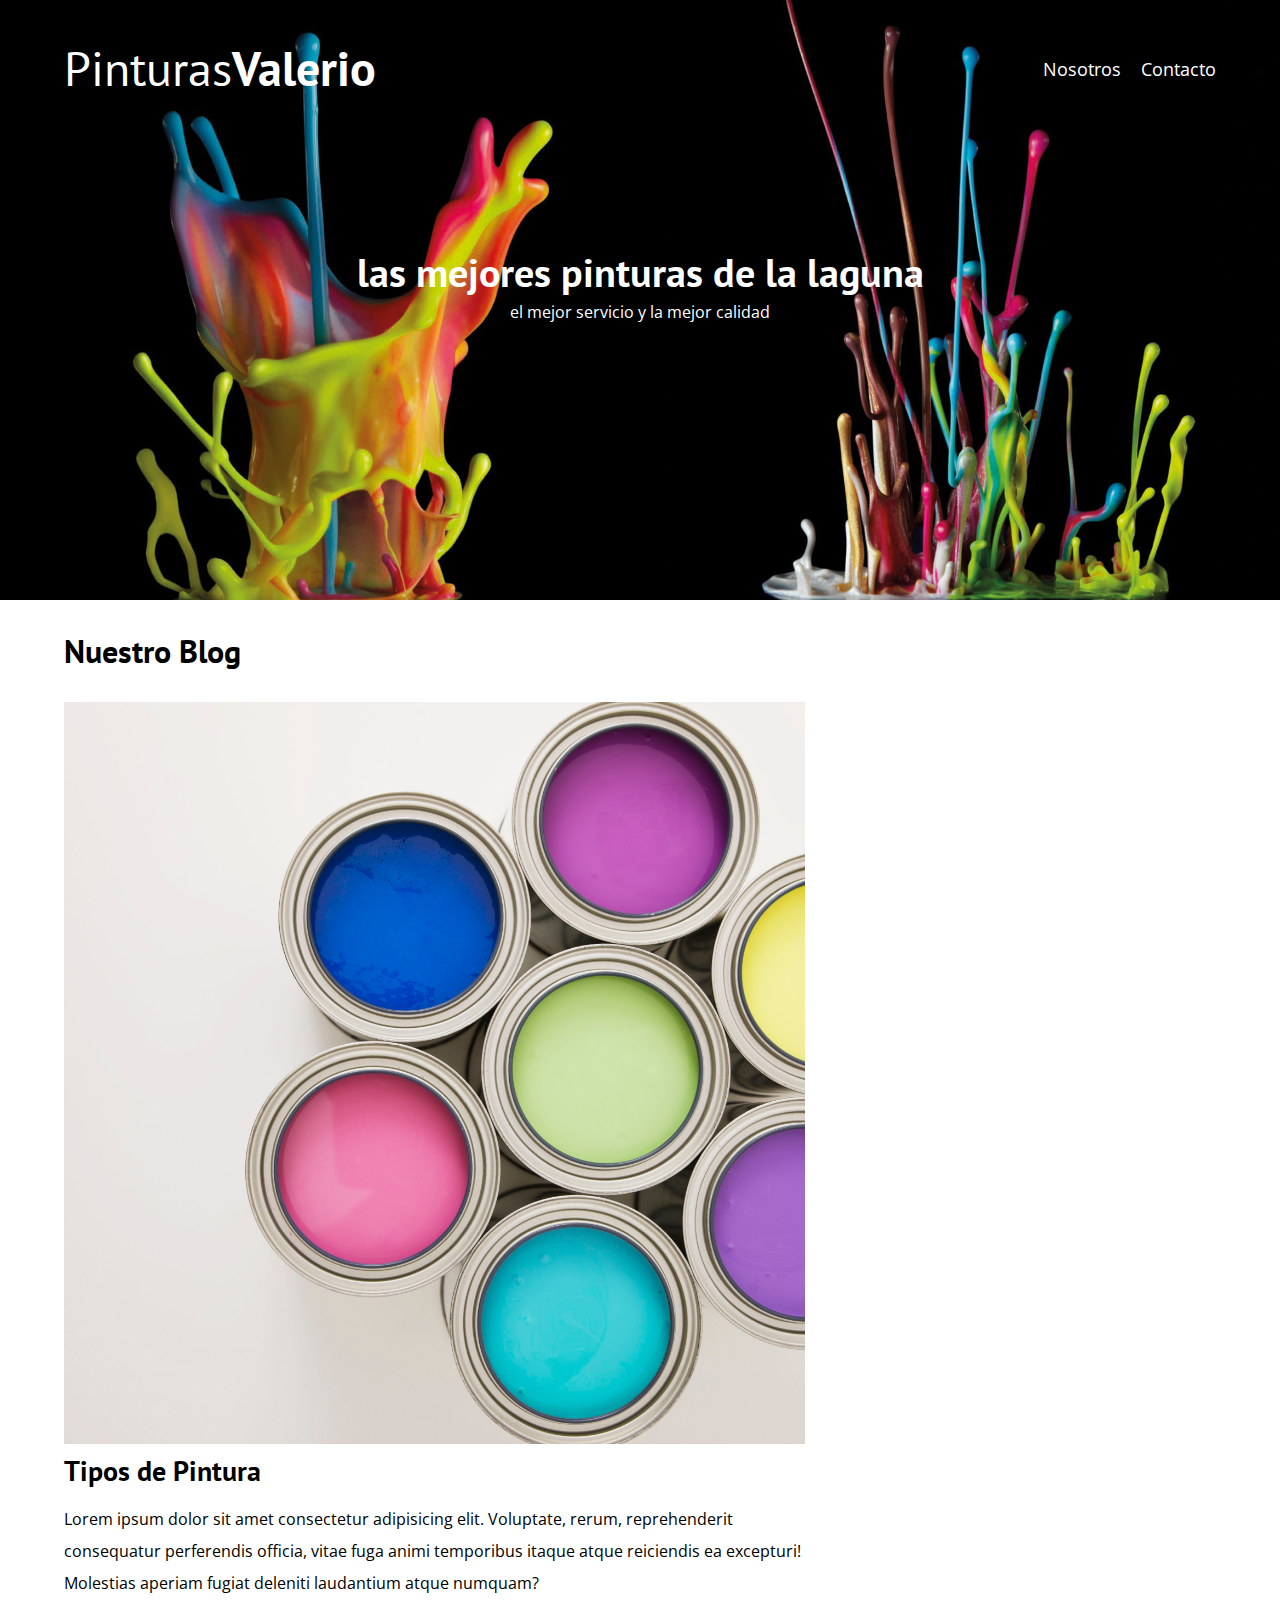
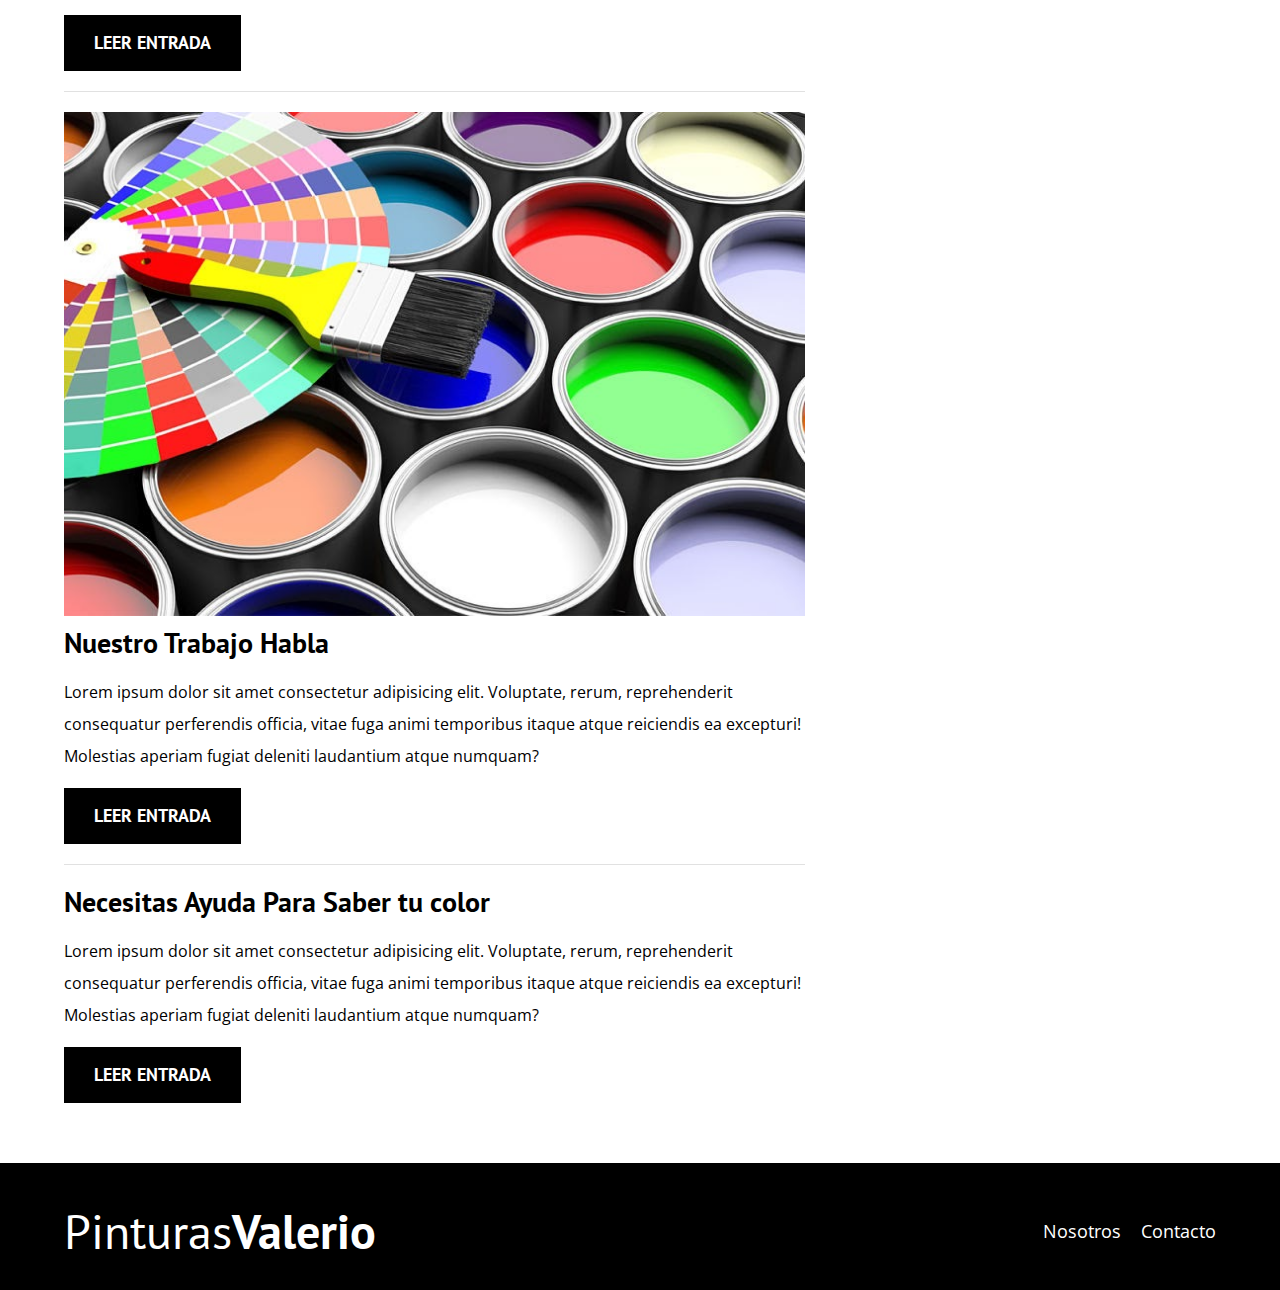
==== Pinturas Valerio/index.html @ 2f693395 "Add files via upload" ====
<!DOCTYPE html>
<html lang="en">
<head>
    <meta charset="UTF-8">
    <meta name="viewport" content="width=device-width, initial-scale=1.0">
    <title>PinturasValerio</title>
    <meta name="description" content="Página web de blog de café">

    <!-- Prefetch -->
    <link rel="prefetch" href="nosotros.html" as="document">

    <!-- Preload -->
    <link rel="preload" href="css/normalize.css" as="style">
    <link rel="stylesheet" href="css/normalize.css">

    <link rel="preload" href="https://fonts.googleapis.com/css2?family=Open+Sans&family=PT+Sans:wght@400;700&display=swap"  crossorigin="crossorigin" as="font">
    <link href="https://fonts.googleapis.com/css2?family=Open+Sans&family=PT+Sans:wght@400;700&display=swap" rel="stylesheet">
    
    <link rel="preload" href="css/style.css" as="style">
    <link rel="stylesheet" href="css/style.css">
</head>
<body>

    <header class="header">

        <div class="contenedor">
            <div class="barra">
                <a class="logo" href="index.html">
                    <h1 class="logo__nombre no-margin centrar-texto">Pinturas<span class="logo__bold">Valerio</span></h1>
                </a>

                <nav class="navegacion">
                    <a href="nosotros.html" class="navegacion__enlace">Nosotros</a>
                    <a href="contacto" class="navegacion__enlace">Contacto</a>
                </nav>
            </div>
        </div>

        <div class="header__texto">
            <h2 class="no-margin">las mejores pinturas de la laguna</h2>
            <p class="no-margin">el mejor servicio y la mejor calidad</p>
        </div>
    </header>

    <div class="contenedor contenido-principal">
        <main class="blog">
            <h3>Nuestro Blog</h3>

            <article class="entrada">
                <div class="entrada__imagen">
                    <picture>
                        
                        <img loading="lazy" src="img/tipodepinturas2.jpg" alt="imagen blog"> 
                    </picture>
                </div>

                <div class="entrada__contenido">
                    <h4 class="no-margin">Tipos de Pintura</h4>
                    <p>Lorem ipsum dolor sit amet consectetur adipisicing elit. Voluptate, rerum, reprehenderit consequatur perferendis officia, vitae fuga animi temporibus itaque atque reiciendis ea excepturi! Molestias aperiam fugiat deleniti laudantium atque numquam?</p>
                    <a href="entrada.html" class="boton boton--primario">Leer Entrada</a>
                </div>
            </article>

            <article class="entrada">
                <div class="entrada__imagen">
                    <picture>
                        
                        <img loading="lazy" src="img/tipodepinturas.jpg" alt="imagen blog"> 
                    </picture>
                </div>

                <div class="entrada__contenido">
                    <h4 class="no-margin">Nuestro Trabajo Habla</h4>
                    <p>Lorem ipsum dolor sit amet consectetur adipisicing elit. Voluptate, rerum, reprehenderit consequatur perferendis officia, vitae fuga animi temporibus itaque atque reiciendis ea excepturi! Molestias aperiam fugiat deleniti laudantium atque numquam?</p>
                    <a href="entrada.html" class="boton boton--primario">Leer Entrada</a>
                </div>
            </article>

            <article class="entrada">
                

                <div class="entrada__contenido">
                    <h4 class="no-margin">Necesitas Ayuda Para Saber tu color</h4>
                    <p>Lorem ipsum dolor sit amet consectetur adipisicing elit. Voluptate, rerum, reprehenderit consequatur perferendis officia, vitae fuga animi temporibus itaque atque reiciendis ea excepturi! Molestias aperiam fugiat deleniti laudantium atque numquam?</p>
                    <a href="entrada.html" class="boton boton--primario">Leer Entrada</a>
                </div>
            </article>
        </main>
        
    </div>

    <footer class="footer">
        <div class="contenedor">
            <div class="barra">
                <a class="logo" href="index.html">
                    <h1 class="logo__nombre no-margin centrar-texto">Pinturas<span class="logo__bold">Valerio</span></h1>
                </a>

                <nav class="navegacion">
                    <a href="nosotros.html" class="navegacion__enlace">Nosotros</a>
                    <a href="contacto.html" class="navegacion__enlace">Contacto</a>
                </nav>
            </div>
        </div>
    </footer>
    
    <script src="js/modernizr.js"></script>
</body>
</html>
---- Pinturas Valerio/css/style.css ----
:root {
    --fuenteHeading: 'PT Sans', sans-serif;
    --fuenteParrafos: 'Open Sans', sans-serif;

    --primario: #784D3C;
    --gris: #e1e1e1;
    --blanco: #ffffff;
    --negro: #000000;
}
html {
    box-sizing: border-box;
    font-size: 62.5%; /* 1 rem = 10px */    
}
*, *:before, *:after {
    box-sizing: inherit;
}
body {
    font-family: var(--fuenteParrafos);
    font-size: 1.6rem;
    line-height: 2;
}

/** Globales **/
.contenedor {
    width: min(90%, 120rem);
    margin: 0 auto;
}
a {
    text-decoration: none;
}
h1, h2, h3, h4 {
    font-family: var(--fuenteHeading);
    line-height: 1.2;
}
h1 {
    font-size: 4.8rem;
}
h2 {
    font-size: 4rem;
}
h3 {
    font-size: 3.2rem;
}
h4 {
    font-size: 2.8rem;
}
img {
    max-width: 100%;
}
/** Utilidades **/
.no-margin {
    margin: 0;
}
.no-padding {
    padding: 0;
}
.centrar-texto {
    text-align: center;
}

/** Header **/
.webp .header {
    background-image: url(../img/portada1.jpg);
}
.no-webp .header {
    background-image: url(../img/portada1.jpg);
}
.header {
    height: 60rem;
    background-size: cover;
    background-repeat: no-repeat;
    background-position: center center;
}
.header__texto {
   text-align: center;
   color: var(--blanco);
   margin-top: 5rem;
}
@media (min-width: 768px) {
    .header__texto {
        margin-top: 15rem;
    }
}
.barra {
    padding-top: 4rem;
}

@media (min-width: 768px) {
    .barra {
        display: flex;
        justify-content: space-between;
        align-items: center;
    }
}
.logo {
    color: var(--blanco);
    
}
.logo__nombre {
    font-weight: 400;
}
.logo__bold {
    font-weight: 700;
}
@media (min-width: 768px) {
    .navegacion {
        display: flex;
        gap: 2rem;
    }
}
.navegacion__enlace {
    display: block;
    text-align: center;
    font-size: 1.8rem;
    color: var(--blanco);
}

@media (min-width: 768px) {
    .contenido-principal {
        display: grid;
        grid-template-columns: 2fr 1fr;
        column-gap: 4rem;
    }
}

.entrada {
    border-bottom: 1px solid var(--gris);
    margin-bottom: 2rem;
}
.entrada:last-of-type {
    border: none;
    margin-bottom: 0;
}
.boton {
    display: block;
    font-family: var(--fuenteHeading);
    color: var(--blanco);
    text-align: center;
    padding: 1rem 3rem;
    font-size: 1.8rem;
    text-transform: uppercase;
    font-weight: 700;
    margin-bottom: 2rem;
    border: none;
}

@media (min-width: 768px) {
    .boton {
        display: inline-block;

    }
}
.boton:hover {
    cursor: pointer;
}
.boton--primario {
    background-color: var(--negro);
}
.boton--secundario {
    background-color: var(--primario);
}

.cursos {
    list-style: none;
}

.widget-curso {
    border-bottom: 1px solid var(--gris);
    margin-bottom: 2rem;
}
.widget-curso:last-of-type {
    border: none;
    margin-bottom: 0;
}
.widget-curso__label {
    font-family: var(--fuenteHeading);
    font-weight: bold;
}
.widget-curso__info {
    font-weight: normal;
}
.widget-curso__label,
.widget-curso__info {
    font-size: 2rem;
}

.footer {
    background-color: var(--negro);
    padding-bottom: 3rem;
    margin-top: 4rem;
}

/** Sobre Nosotros **/
@media (min-width: 768px) {
    .sobre-nosotros {
        display: grid;
        grid-template-columns: repeat(2, 1fr);
        column-gap: 2rem;
    }
}



/** Contacto **/
---- Pinturas Valerio/css/style.css ----
:root {
    --fuenteHeading: 'PT Sans', sans-serif;
    --fuenteParrafos: 'Open Sans', sans-serif;

    --primario: #784D3C;
    --gris: #e1e1e1;
    --blanco: #ffffff;
    --negro: #000000;
}
html {
    box-sizing: border-box;
    font-size: 62.5%; /* 1 rem = 10px */    
}
*, *:before, *:after {
    box-sizing: inherit;
}
body {
    font-family: var(--fuenteParrafos);
    font-size: 1.6rem;
    line-height: 2;
}

/** Globales **/
.contenedor {
    width: min(90%, 120rem);
    margin: 0 auto;
}
a {
    text-decoration: none;
}
h1, h2, h3, h4 {
    font-family: var(--fuenteHeading);
    line-height: 1.2;
}
h1 {
    font-size: 4.8rem;
}
h2 {
    font-size: 4rem;
}
h3 {
    font-size: 3.2rem;
}
h4 {
    font-size: 2.8rem;
}
img {
    max-width: 100%;
}
/** Utilidades **/
.no-margin {
    margin: 0;
}
.no-padding {
    padding: 0;
}
.centrar-texto {
    text-align: center;
}

/** Header **/
.webp .header {
    background-image: url(../img/portada1.jpg);
}
.no-webp .header {
    background-image: url(../img/portada1.jpg);
}
.header {
    height: 60rem;
    background-size: cover;
    background-repeat: no-repeat;
    background-position: center center;
}
.header__texto {
   text-align: center;
   color: var(--blanco);
   margin-top: 5rem;
}
@media (min-width: 768px) {
    .header__texto {
        margin-top: 15rem;
    }
}
.barra {
    padding-top: 4rem;
}

@media (min-width: 768px) {
    .barra {
        display: flex;
        justify-content: space-between;
        align-items: center;
    }
}
.logo {
    color: var(--blanco);
    
}
.logo__nombre {
    font-weight: 400;
}
.logo__bold {
    font-weight: 700;
}
@media (min-width: 768px) {
    .navegacion {
        display: flex;
        gap: 2rem;
    }
}
.navegacion__enlace {
    display: block;
    text-align: center;
    font-size: 1.8rem;
    color: var(--blanco);
}

@media (min-width: 768px) {
    .contenido-principal {
        display: grid;
        grid-template-columns: 2fr 1fr;
        column-gap: 4rem;
    }
}

.entrada {
    border-bottom: 1px solid var(--gris);
    margin-bottom: 2rem;
}
.entrada:last-of-type {
    border: none;
    margin-bottom: 0;
}
.boton {
    display: block;
    font-family: var(--fuenteHeading);
    color: var(--blanco);
    text-align: center;
    padding: 1rem 3rem;
    font-size: 1.8rem;
    text-transform: uppercase;
    font-weight: 700;
    margin-bottom: 2rem;
    border: none;
}

@media (min-width: 768px) {
    .boton {
        display: inline-block;

    }
}
.boton:hover {
    cursor: pointer;
}
.boton--primario {
    background-color: var(--negro);
}
.boton--secundario {
    background-color: var(--primario);
}

.cursos {
    list-style: none;
}

.widget-curso {
    border-bottom: 1px solid var(--gris);
    margin-bottom: 2rem;
}
.widget-curso:last-of-type {
    border: none;
    margin-bottom: 0;
}
.widget-curso__label {
    font-family: var(--fuenteHeading);
    font-weight: bold;
}
.widget-curso__info {
    font-weight: normal;
}
.widget-curso__label,
.widget-curso__info {
    font-size: 2rem;
}

.footer {
    background-color: var(--negro);
    padding-bottom: 3rem;
    margin-top: 4rem;
}

/** Sobre Nosotros **/
@media (min-width: 768px) {
    .sobre-nosotros {
        display: grid;
        grid-template-columns: repeat(2, 1fr);
        column-gap: 2rem;
    }
}



/** Contacto **/
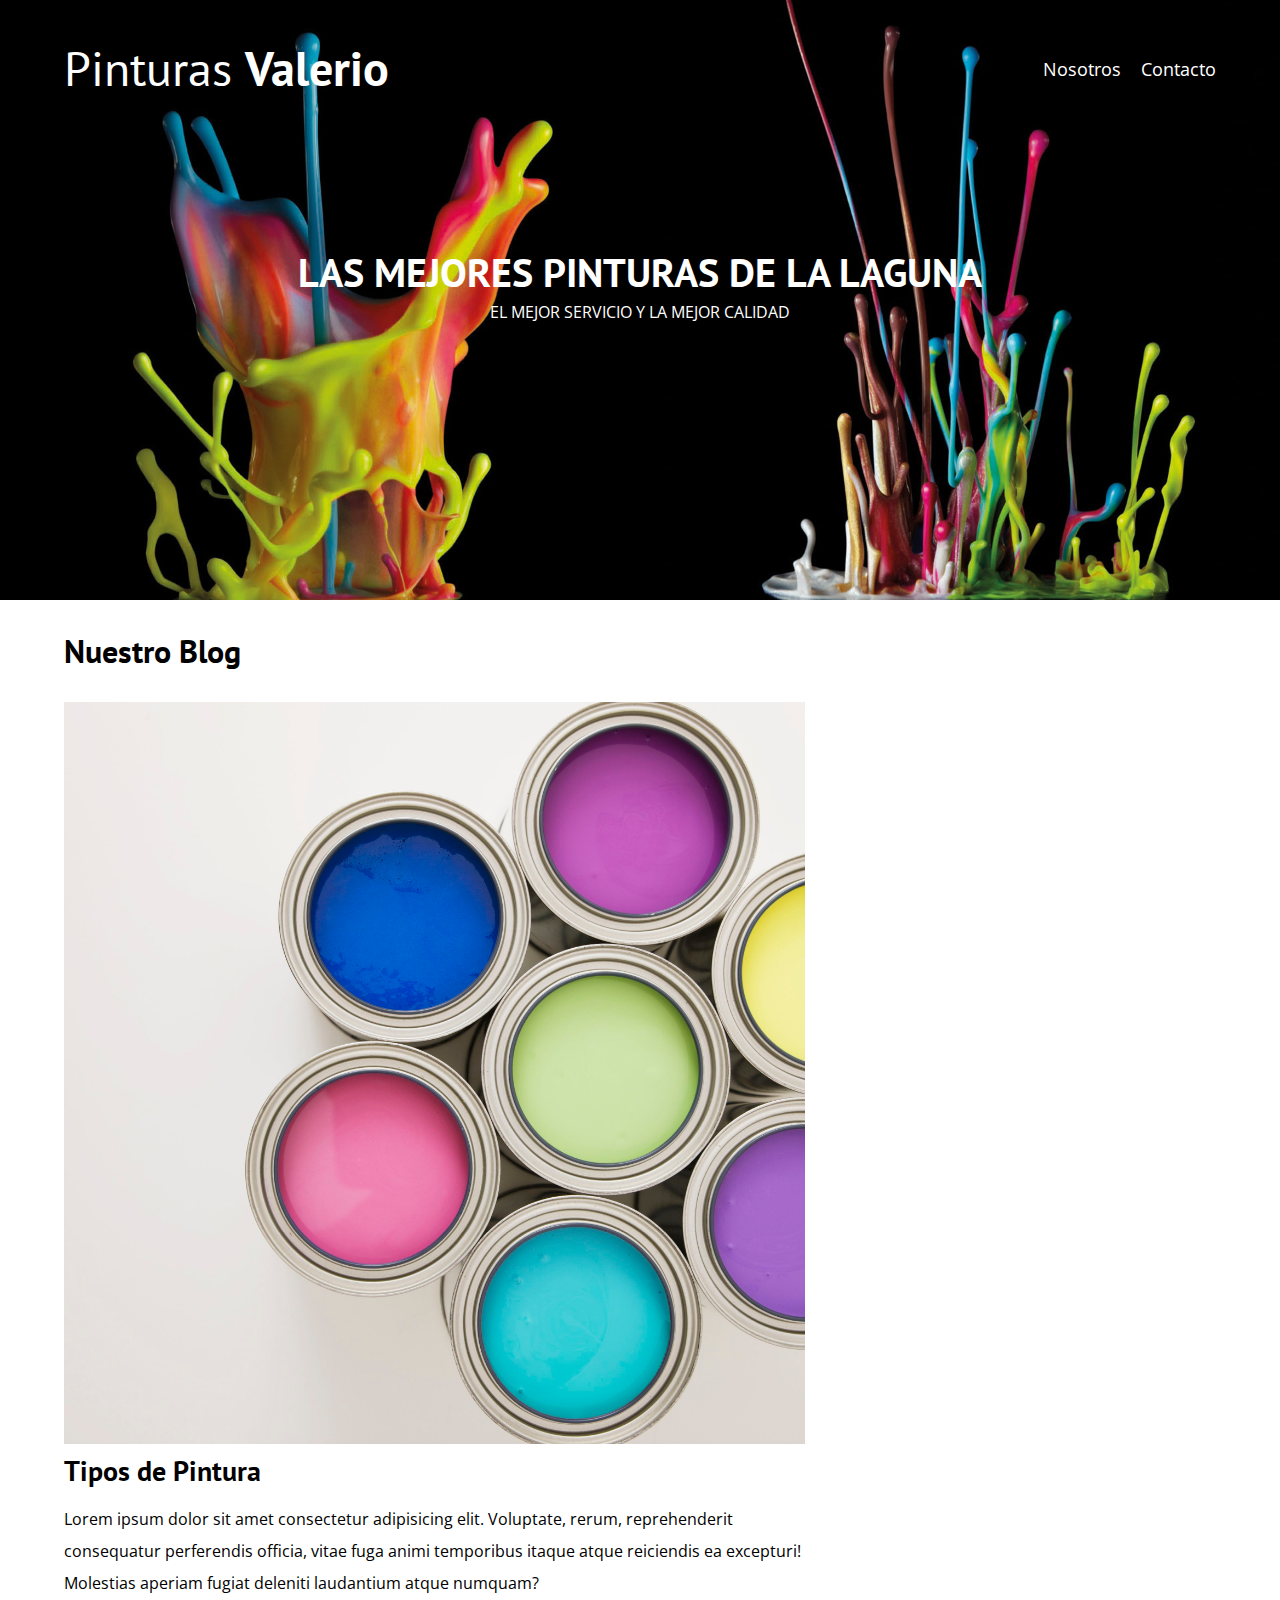
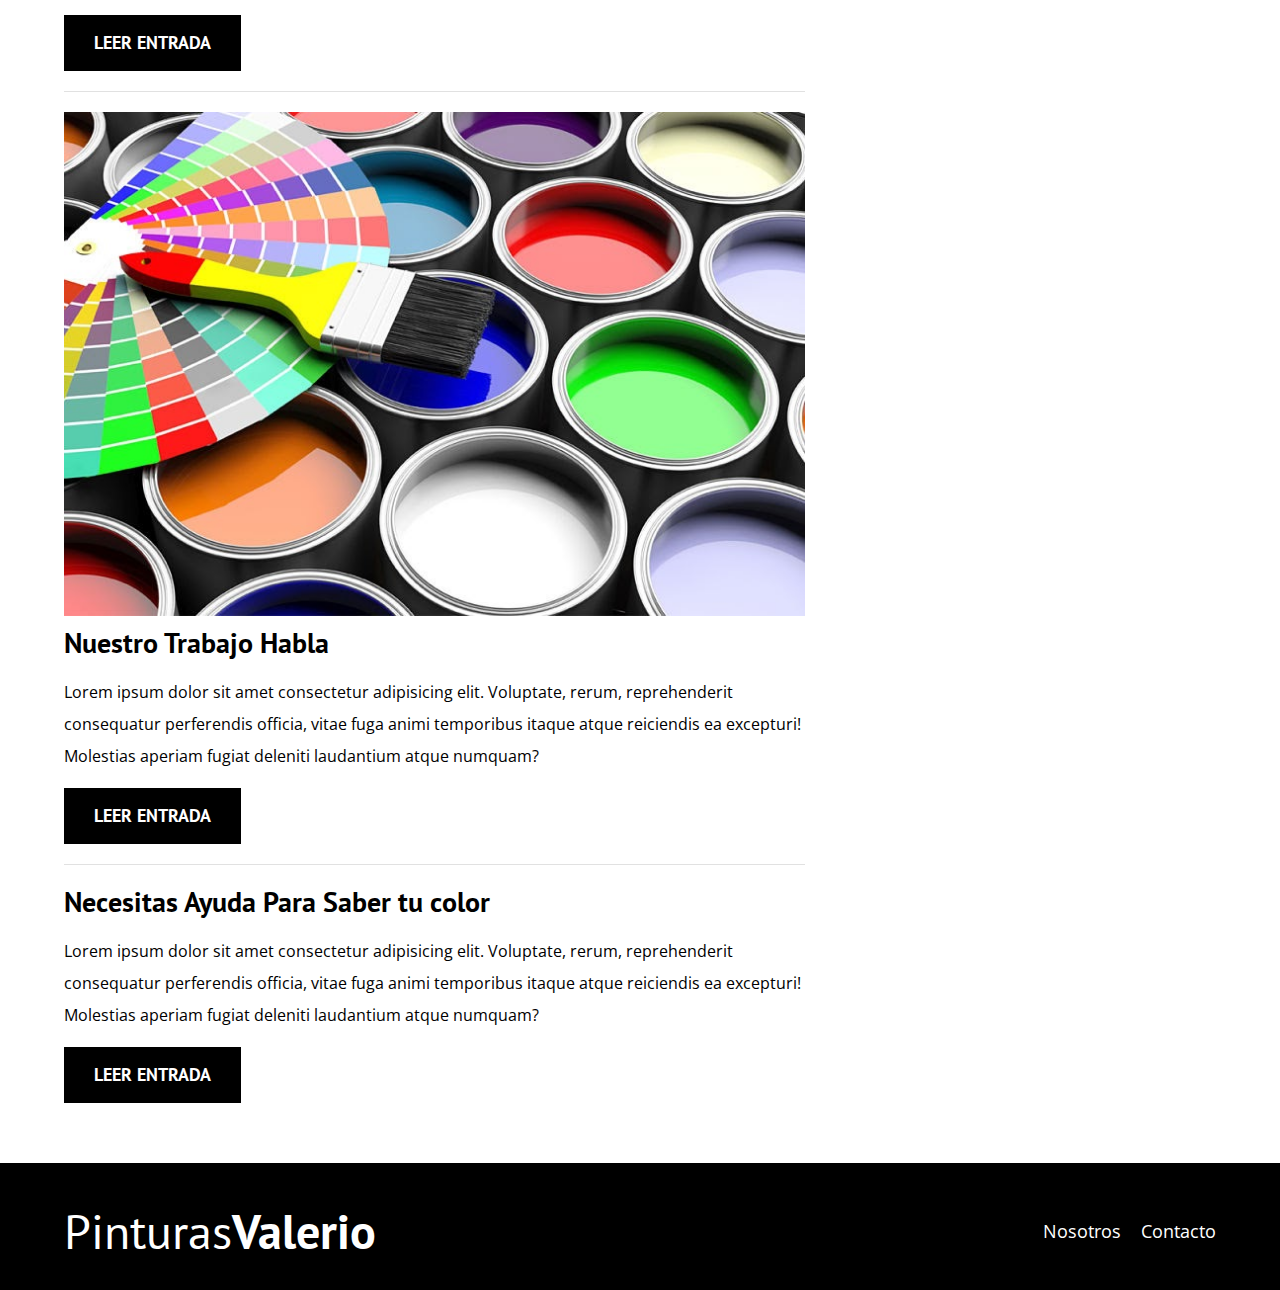
==== commit 9bed37c7: "Agregado pinturas valerio en contacto cambio por may" ====
--- a/Pinturas Valerio/index.html
+++ b/Pinturas Valerio/index.html
@@ -26,7 +26,7 @@
         <div class="contenedor">
             <div class="barra">
                 <a class="logo" href="index.html">
-                    <h1 class="logo__nombre no-margin centrar-texto">Pinturas<span class="logo__bold">Valerio</span></h1>
+                    <h1 class="logo__nombre no-margin centrar-texto">Pinturas <span class="logo__bold">Valerio</span></h1>
                 </a>
 
                 <nav class="navegacion">
@@ -37,8 +37,8 @@
         </div>
 
         <div class="header__texto">
-            <h2 class="no-margin">las mejores pinturas de la laguna</h2>
-            <p class="no-margin">el mejor servicio y la mejor calidad</p>
+            <h2 class="no-margin">LAS MEJORES PINTURAS DE LA LAGUNA</h2>
+            <p class="no-margin">EL MEJOR SERVICIO Y LA MEJOR CALIDAD</p>
         </div>
     </header>
 
